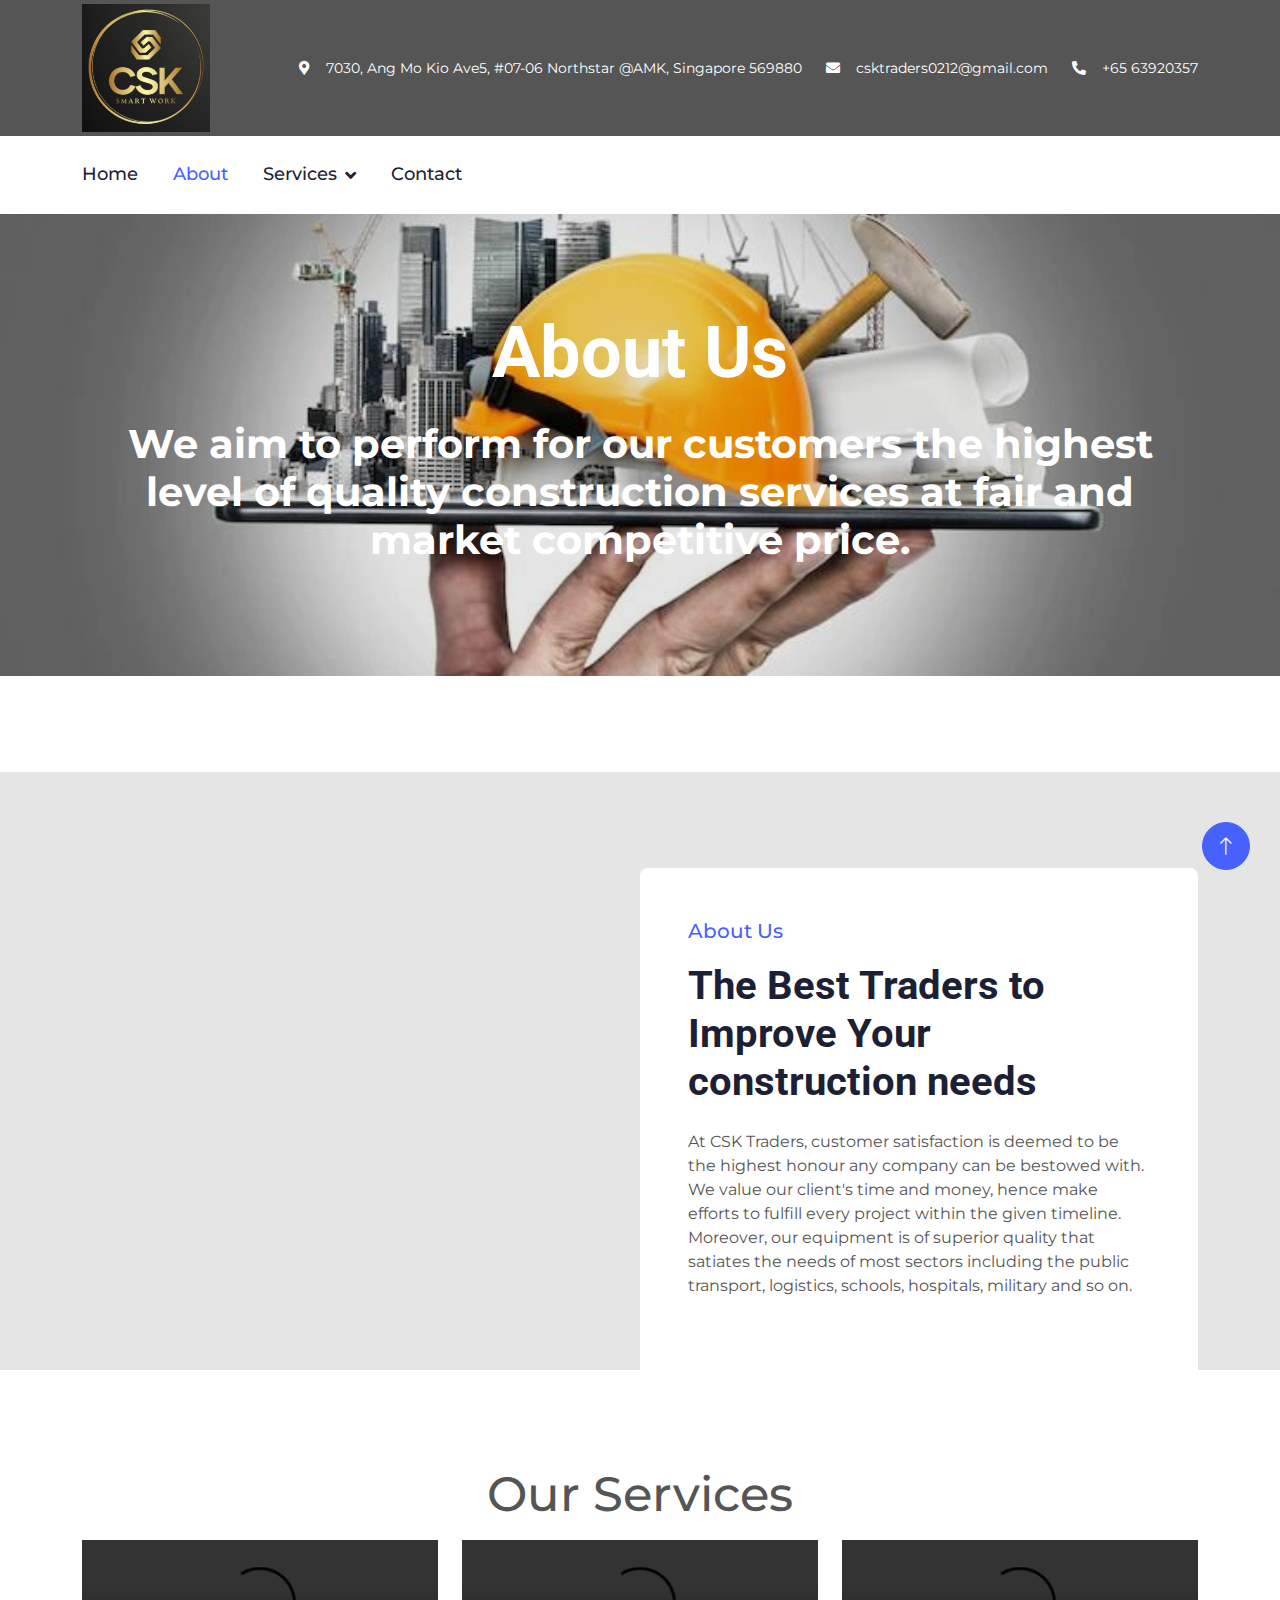
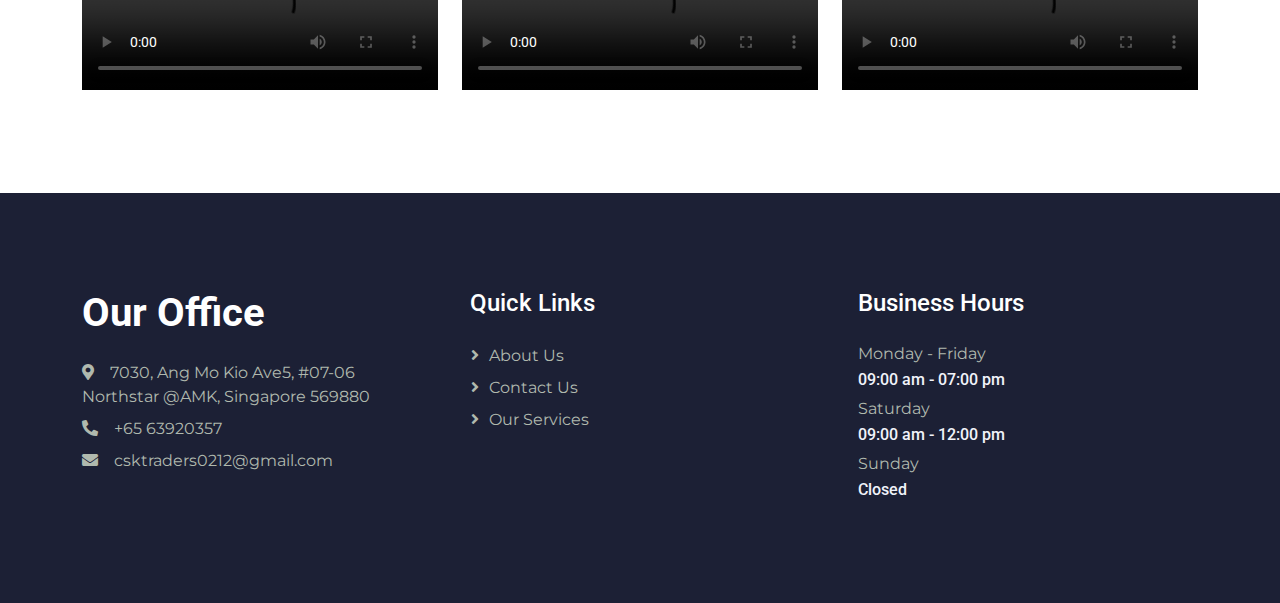
==== about.html @ f4fb2e39 "Add files via upload" ====
<!DOCTYPE html>
<html lang="en">

<head>
    <meta charset="utf-8">
    <title>CSK Traders</title>
    <meta content="width=device-width, initial-scale=1.0" name="viewport">
    <meta content="" name="keywords">
    <meta content="" name="description">

    <!-- Favicon -->
    <link href="img/favicon.ico" rel="icon">

    <!-- Google Web Fonts -->
    <link rel="preconnect" href="https://fonts.googleapis.com">
    <link rel="preconnect" href="https://fonts.gstatic.com" crossorigin>
    <link
        href="https://fonts.googleapis.com/css2?family=Montserrat:wght@400;500&family=Roboto:wght@500;700&display=swap"
        rel="stylesheet">

    <!-- Icon Font Stylesheet -->
    <link href="https://cdnjs.cloudflare.com/ajax/libs/font-awesome/5.10.0/css/all.min.css" rel="stylesheet">
    <link href="https://cdn.jsdelivr.net/npm/bootstrap-icons@1.4.1/font/bootstrap-icons.css" rel="stylesheet">

    <!-- Libraries Stylesheet -->
    <link href="lib/animate/animate.min.css" rel="stylesheet">
    <link href="lib/owlcarousel/assets/owl.carousel.min.css" rel="stylesheet">
    <link href="lib/lightbox/css/lightbox.min.css" rel="stylesheet">

    <!-- Customized Bootstrap Stylesheet -->
    <link href="css/bootstrap.min.css" rel="stylesheet">

    <!-- Template Stylesheet -->
    <link href="css/style.css" rel="stylesheet">
</head>

<body>
    <!-- Spinner Start -->
    <div id="spinner"
        class="show bg-white position-fixed translate-middle w-100 vh-100 top-50 start-50 d-flex align-items-center justify-content-center">
        <div class="spinner-border text-primary" role="status" style="width: 3rem; height: 3rem;"></div>
    </div>
    <!-- Spinner End -->


    <!-- Topbar Start -->
    <div class="container-fluid bg-secondary text-white d-none d-lg-flex">
        <div class="container py-1">
            <div class="d-flex align-items-center">
                <a href="index.html">
                    <div class = "float-left">
                    <img class="img-responsive" src="img/CSK_logo.jpg" alt="Image"  style="width: 8rem; height: 8rem;">
                    <!-- <h2 class="text-white fw-bold m-0">CSK Traders</h2> -->
                </a></div>
                </a>
                <div class="ms-auto d-flex align-items-center">
                    <small class="ms-4"><i class="fa fa-map-marker-alt me-3"></i>7030, Ang Mo Kio Ave5, #07-06 Northstar @AMK, Singapore 569880</small>
                    <small class="ms-4"><i class="fa fa-envelope me-3"></i>csktraders0212@gmail.com</small>
                    <small class="ms-4"><i class="fa fa-phone-alt me-3"></i>+65 63920357</small>
                    <!-- <div class="ms-3 d-flex">
                        <a class="btn btn-sm-square btn-light text-primary rounded-circle ms-2" href=""><i
                                class="fab fa-facebook-f"></i></a>
                        <a class="btn btn-sm-square btn-light text-primary rounded-circle ms-2" href=""><i
                                class="fab fa-twitter"></i></a>
                        <a class="btn btn-sm-square btn-light text-primary rounded-circle ms-2" href=""><i
                                class="fab fa-linkedin-in"></i></a>
                    </div> -->
                </div>
            </div>
        </div>
    </div>
    <!-- Topbar End -->


    <!-- Navbar Start -->
    <div class="container-fluid bg-white sticky-top">
        <div class="container">
            <nav class="navbar navbar-expand-lg bg-white navbar-light p-lg-0">
                <a href="index.html" class="navbar-brand d-lg-none">
                    <h1 class="fw-bold m-0">CSK Traders</h1>
                </a>
                <button type="button" class="navbar-toggler me-0" data-bs-toggle="collapse"
                    data-bs-target="#navbarCollapse">
                    <span class="navbar-toggler-icon"></span>
                </button>
                <div class="collapse navbar-collapse" id="navbarCollapse">
                    <div class="navbar-nav">
                        <a href="index.html" class="nav-item nav-link">Home</a>
                        <a href="about.html" class="nav-item nav-link active">About</a>
                        <div class="nav-item dropdown">
                            <a href="#" class="nav-link dropdown-toggle" data-bs-toggle="dropdown">Services</a>
                            <div class="dropdown-menu bg-light rounded-0 rounded-bottom m-0">
                                <a href="feature.html" class="dropdown-item">T-guard</a>
                                <a href="feature.html" class="dropdown-item">CCTV installation</a>
                                <a href="feature.html" class="dropdown-item">Electrical Works</a>
                                <a href="feature.html" class="dropdown-item">Plumbing in stallation</a>
                                <a href="feature.html" class="dropdown-item">Manpower Supply</a>
                                <a href="feature.html" class="dropdown-item">Maintenance work</a>
                                <a href="feature.html" class="dropdown-item">Aircon works</a>
                            </div>
                        </div>
                        <a href="contact.html" class="nav-item nav-link">Contact</a>
                    </div>
                </div>
            </nav>
        </div>
    </div>
    <!-- Navbar End -->


    <!-- Page Header Start -->
    <div class="container-fluid page-header py-5 mb-5 wow fadeIn" data-wow-delay="0.1s">
        <div class="container text-center py-5">
            <h1 class="display-2 text-white mb-4 animated slideInDown">About Us</h1>
            <p class="text-white display-6">We aim to perform for our customers the highest level of quality construction services at fair and market competitive price.</p>
        </div>
    </div>
    <!-- Page Header End -->


    <!-- About Start -->
    <div class="container-xxl about mb-5" style="margin-top: 6rem;">
        <div class="container">
            <div class="row g-0">
                <div class="col-lg-6">
                    <div class="container h-100 d-flex align-items-center justify-content-center m-3">
                        <img class="img-responsive w-75 rounded-circle" src="img/gif1.gif" alt="">
                    </div>
                </div>
                <div class="col-lg-6 pt-lg-5 wow fadeIn" data-wow-delay="0.5s">
                    <div class="bg-white rounded-top p-5 mt-lg-5">
                        <p class="fs-5 fw-medium text-primary">About Us</p>
                        <h1 class="display-6 mb-4">The Best Traders to Improve Your construction needs</h1>
                        <p class="mb-4">At CSK Traders, customer satisfaction is deemed to be the highest honour any company can be bestowed with. We value our client's time and money, hence make efforts to fulfill every project within the given timeline. Moreover, our equipment is of superior quality that  satiates the needs of most sectors including the public transport, logistics, schools, hospitals, military and so on.</p>
                        <!-- <div class="row g-5 pt-2 mb-5">
                            <div class="col-sm-6">
                                <img class="img-fluid mb-4" src="img/icon/icon-5.png" alt="">
                                <h5 class="mb-3">Managed Services</h5>
                                <span>Clita erat ipsum et lorem et sit sed stet lorem</span>
                            </div>
                            <div class="col-sm-6">
                                <img class="img-fluid mb-4" src="img/icon/icon-2.png" alt="">
                                <h5 class="mb-3">Dedicated Experts</h5>
                                <span>Clita erat ipsum et lorem et sit sed stet lorem</span>
                            </div>
                        </div>
                        <a class="btn btn-primary rounded-pill py-3 px-5" href="">Explore More</a> -->
                    </div>
                </div>
            </div>
        </div>
    </div>
    <!-- About End -->


<!-- Video Modal Start -->
<div class="modal modal-video fade" id="videoModal" tabindex="-1" aria-labelledby="exampleModalLabel"
aria-hidden="true">
<div class="modal-dialog">
    <div class="modal-content rounded-0">
        <div class="modal-header">
            <h3 class="modal-title" id="exampleModalLabel">Youtube Video</h3>
            <button type="button" class="btn-close" data-bs-dismiss="modal" aria-label="Close"></button>
        </div>
        <div class="modal-body">
            <!-- 16:9 aspect ratio -->
            <div class="ratio ratio-16x9">
                <iframe class="embed-responsive-item" src="" id="video" allowfullscreen
                    allow="autoplay"></iframe>
            </div>
        </div>
    </div>
</div>
</div>
<!-- Video Modal End -->


  <!--Image section start-->
  <div class="container-xxl py-5">
    <div class="container">
        <div class="text-center mx-auto wow fadeInUp" data-wow-delay="0.1s" style="max-width: 500px;">
            <p class="fw-medium display-5">Our Services</p>
        </div>
        <div class="row g-4">
            <div class="col-lg-4 col-md-6 wow fadeInUp" data-wow-delay="0.1s">
                <div class="service-item position-relative h-100">
                    <div class="position-relative">
                        <div class="embed-responsive embed-responsive-16by9">
                            <video class="embed-responsive-item w-100" controls>
                              <source src="img/Electric_vid1.mp4" type="video/mp4">
                              Your browser does not support the video tag.
                            </video>
                          </div>
                    </div>
                    <!-- <div class="service-text rounded p-5">
                        <div class="btn-square bg-light rounded-circle mx-auto mb-4"
                            style="width: 64px; height: 64px;">
                            <img class="img-fluid" src="img/icon/icon-5.png" alt="Icon">
                        </div>
                        <h5 class="mb-3">Digital Marketing</h4>
                            <p class="mb-0">Erat ipsum justo amet duo et elitr dolor, est duo duo eos lorem sed diam
                                stet</p>
                    </div> -->
                    <!-- <div class="service-btn rounded-0 rounded-bottom">
                        <a class="text-primary fw-medium" href="">Read More<i
                                class="bi bi-chevron-double-right ms-2"></i></a>
                    </div> -->
                </div>
            </div>
            <div class="col-lg-4 col-md-6 wow fadeInUp" data-wow-delay="0.3s">
                <div class="service-item position-relative h-100">
                    <div class="position-relative">
                        <div class="position-relative">
                            <div class="embed-responsive embed-responsive-16by9">
                                <video class="embed-responsive-item w-100" controls>
                                  <source src="img/Electric_vid2.mp4" type="video/mp4">
                                  Your browser does not support the video tag.
                                </video>
                              </div>
                        </div>
                    </div>
                </div>
            </div>
            <div class="col-lg-4 col-md-6 wow fadeInUp" data-wow-delay="0.5s">
                <div class="service-item position-relative h-100">
                    <div class="position-relative">
                        <div class="position-relative">
                            <div class="embed-responsive embed-responsive-16by9">
                                <video class="embed-responsive-item w-100" controls>
                                  <source src="img/Electric_vid3.mp4" type="video/mp4">
                                  Your browser does not support the video tag.
                                </video>
                              </div>
                        </div>
                    </div>
                </div>
            </div>
        </div>
    </div>
</div>
<!--Image section end -->

    <!-- Footer Start -->
    <div class="container-fluid bg-dark footer mt-5 py-5 wow fadeIn" data-wow-delay="0.1s">
        <div class="container py-5">
            <div class="row g-5">
                <div class="col-lg-4 col-md-6">
                    <h4 class="text-white mb-4 display-6">Our Office</h4>
                    <p class="mb-2"><i class="fa fa-map-marker-alt me-3"></i>7030, Ang Mo Kio Ave5, #07-06 Northstar @AMK, Singapore 569880</p>
                    <p class="mb-2"><i class="fa fa-phone-alt me-3"></i>+65 63920357</p>
                    <p class="mb-2"><i class="fa fa-envelope me-3"></i>csktraders0212@gmail.com</p>
                    <!-- <div class="d-flex pt-3">
                        <a class="btn btn-square btn-light rounded-circle me-2" href=""><i
                                class="fab fa-twitter"></i></a>
                        <a class="btn btn-square btn-light rounded-circle me-2" href=""><i
                                class="fab fa-facebook-f"></i></a>
                        <a class="btn btn-square btn-light rounded-circle me-2" href=""><i
                                class="fab fa-youtube"></i></a>
                        <a class="btn btn-square btn-light rounded-circle me-2" href=""><i
                                class="fab fa-linkedin-in"></i></a>
                    </div> -->
                </div>
                <div class="col-lg-4 col-md-6">
                    <h4 class="text-white mb-4">Quick Links</h4>
                    <a class="btn btn-link" href="">About Us</a>
                    <a class="btn btn-link" href="">Contact Us</a>
                    <a class="btn btn-link" href="">Our Services</a>
                </div>
                <div class="col-lg-4 col-md-6">
                    <h4 class="text-white mb-4">Business Hours</h4>
                    <p class="mb-1">Monday - Friday</p>
                    <h6 class="text-light">09:00 am - 07:00 pm</h6>
                    <p class="mb-1">Saturday</p>
                    <h6 class="text-light">09:00 am - 12:00 pm</h6>
                    <p class="mb-1">Sunday</p>
                    <h6 class="text-light">Closed</h6>
                </div>
            </div>
        </div>
    </div>
    <!-- Footer End -->



    <!-- Back to Top -->
    <a href="#" class="btn btn-lg btn-primary btn-lg-square rounded-circle back-to-top"><i
            class="bi bi-arrow-up"></i></a>


    <!-- JavaScript Libraries -->
    <script src="https://ajax.googleapis.com/ajax/libs/jquery/3.6.1/jquery.min.js"></script>
    <script src="https://cdn.jsdelivr.net/npm/bootstrap@5.0.0/dist/js/bootstrap.bundle.min.js"></script>
    <script src="lib/wow/wow.min.js"></script>
    <script src="lib/easing/easing.min.js"></script>
    <script src="lib/waypoints/waypoints.min.js"></script>
    <script src="lib/owlcarousel/owl.carousel.min.js"></script>
    <script src="lib/lightbox/js/lightbox.min.js"></script>

    <!-- Template Javascript -->
    <script src="js/main.js"></script>
</body>

</html>
---- css/style.css ----
/********** Template CSS **********/
:root {
    --primary: #4761FF;
    --secondary: #555555;
    --light: #F1F3FA;
    --dark: #1C2035;
}

.back-to-top {
    position: fixed;
    display: none;
    right: 30px;
    bottom: 30px;
    z-index: 99;
}

.fw-medium {
    font-weight: 500;
}


/*** Spinner ***/
#spinner {
    opacity: 0;
    visibility: hidden;
    transition: opacity .5s ease-out, visibility 0s linear .5s;
    z-index: 99999;
}

#spinner.show {
    transition: opacity .5s ease-out, visibility 0s linear 0s;
    visibility: visible;
    opacity: 1;
}


/*** Button ***/
.btn {
    transition: .5s;
    font-weight: 500;
}

.btn-primary,
.btn-outline-primary:hover {
    color: var(--light);
}

.btn-secondary,
.btn-outline-secondary:hover {
    color: var(--dark);
}

.btn-square {
    width: 38px;
    height: 38px;
}

.btn-sm-square {
    width: 32px;
    height: 32px;
}

.btn-lg-square {
    width: 48px;
    height: 48px;
}

.btn-square,
.btn-sm-square,
.btn-lg-square {
    padding: 0;
    display: flex;
    align-items: center;
    justify-content: center;
    font-weight: normal;
}


/*** Navbar ***/
.sticky-top {
    top: -100px;
    transition: .5s;
}

.navbar .navbar-nav .nav-link {
    margin-right: 35px;
    padding: 25px 0;
    color: var(--dark);
    font-size: 18px;
    font-weight: 500;
    outline: none;
}

.navbar .navbar-nav .nav-link:hover,
.navbar .navbar-nav .nav-link.active {
    color: var(--primary);
}

.navbar .dropdown-toggle::after {
    border: none;
    content: "\f107";
    font-family: "Font Awesome 5 Free";
    font-weight: 900;
    vertical-align: middle;
    margin-left: 8px;
}

@media (max-width: 991.98px) {
    .navbar .navbar-nav .nav-link  {
        margin-right: 0;
        padding: 10px 0;
    }

    .navbar .navbar-nav {
        margin-top: 15px;
        border-top: 1px solid #EEEEEE;
    }
}

@media (min-width: 992px) {
    .navbar .nav-item .dropdown-menu {
        display: block;
        border: none;
        margin-top: 0;
        top: 150%;
        opacity: 0;
        visibility: hidden;
        transition: .5s;
    }

    .navbar .nav-item:hover .dropdown-menu {
        top: 100%;
        visibility: visible;
        transition: .5s;
        opacity: 1;
    }
}


/*** Header ***/
.carousel-caption {
    top: 0;
    left: 0;
    right: 0;
    bottom: 0;
    display: flex;
    align-items: center;
    background: rgba(0, 0, 0, .1);
    z-index: 1;
}

.carousel-control-prev,
.carousel-control-next {
    width: 15%;
}

.carousel-control-prev-icon,
.carousel-control-next-icon {
    width: 3.5rem;
    height: 3.5rem;
    border-radius: 3.5rem;
    background-color: var(--primary);
    border: 15px solid var(--primary);
}

@media (max-width: 768px) {
    #header-carousel .carousel-item {
        position: relative;
        min-height: 450px;
    }
    
    #header-carousel .carousel-item img {
        position: absolute;
        width: 100%;
        height: 100%;
        object-fit: cover;
    }
}

.page-header {
    background: linear-gradient(rgba(0, 0, 0, .1), rgba(0, 0, 0, .1)), url(../img/csk_const1.jpeg) center center no-repeat;
    background-size: cover;
}

.page-header .breadcrumb-item+.breadcrumb-item::before {
    color: var(--light);
}

.page-header .breadcrumb-item,
.page-header .breadcrumb-item a {
    font-size: 18px;
    color: var(--light);
}


/*** Features ***/
.feature-row {
    box-shadow: 0 0 45px rgba(0, 0, 0, .08);
}

.feature-item {
    border-color: rgba(0, 0, 0, .03) !important;
}


/*** About ***/
.about {
    background: linear-gradient(rgba(0, 0, 0, .1), rgba(0, 0, 0, .1)), left center no-repeat;
    background-size: cover;
}

.btn-play {
    position: relative;
    display: block;
    box-sizing: content-box;
    width: 36px;
    height: 46px;
    border-radius: 100%;
    border: none;
    outline: none !important;
    padding: 18px 20px 20px 28px;
    background: var(--primary);
}

.btn-play:before {
    content: "";
    position: absolute;
    z-index: 0;
    left: 50%;
    top: 50%;
    transform: translateX(-50%) translateY(-50%);
    display: block;
    width: 90px;
    height: 90px;
    background: var(--primary);
    border-radius: 100%;
    animation: pulse-border 1500ms ease-out infinite;
}

.btn-play:after {
    content: "";
    position: absolute;
    z-index: 1;
    left: 50%;
    top: 50%;
    transform: translateX(-50%) translateY(-50%);
    display: block;
    width: 90px;
    height: 90px;
    background: var(--primary);
    border-radius: 100%;
    transition: all 200ms;
}

.btn-play span {
    display: block;
    position: relative;
    z-index: 3;
    width: 0;
    height: 0;
    left: 3px;
    border-left: 30px solid #FFFFFF;
    border-top: 18px solid transparent;
    border-bottom: 18px solid transparent;
}

@keyframes pulse-border {
    0% {
        transform: translateX(-50%) translateY(-50%) translateZ(0) scale(1);
        opacity: 1;
    }

    100% {
        transform: translateX(-50%) translateY(-50%) translateZ(0) scale(2);
        opacity: 0;
    }
}

.modal-video .modal-dialog {
    position: relative;
    max-width: 800px;
    margin: 60px auto 0 auto;
}

.modal-video .modal-body {
    position: relative;
    padding: 0px;
}

.modal-video .close {
    position: absolute;
    width: 30px;
    height: 30px;
    right: 0px;
    top: -30px;
    z-index: 999;
    font-size: 30px;
    font-weight: normal;
    color: #FFFFFF;
    background: #000000;
    opacity: 1;
}


/*** Service ***/
.service-item .service-text {
    position: relative;
    width: 100%;
    top: 0;
    left: 0;
    text-align: center;
    background: #FFFFFF;
    box-shadow: 0 0 45px rgba(0, 0, 0, .06);
    transition: .5s;
    z-index: 2;
}

.service-item:hover .service-text {
    top: -1.5rem;
}

.service-item .service-text h5 {
    transition: .5s;
}

.service-item:hover .service-text h5 {
    color: var(--primary);
}

.service-item .service-btn {
    position: absolute;
    width: 80%;
    height: 3rem;
    left: 10%;
    bottom: 0;
    display: flex;
    align-items: center;
    justify-content: center;
    background: #FFFFFF;
    box-shadow: 0 0 45px rgba(0, 0, 0, .07);
    transition: .5s;
    z-index: 1;
}

.service-item:hover .service-btn {
    bottom: -1.5rem;
}


/*** Project ***/
.project-item {
    position: relative;
    border-radius: 8px;
    overflow: hidden;
    box-shadow: 0 0 45px rgba(0, 0, 0, .07);
}

.project-item .project-overlay {
    position: absolute;
    width: 100%;
    height: 100%;
    top: 0;
    left: 0;
    display: flex;
    align-items: center;
    justify-content: center;
    background: rgba(0, 0, 0, .5);
    opacity: 0;
    padding-top: 60px;
    transition: .5s;
}

.project-item:hover .project-overlay {
    opacity: 1;
    padding-top: 0;
}

.project-carousel .owl-nav {
    position: absolute;
    top: -100px;
    right: 0;
    display: flex;
}

.project-carousel .owl-nav .owl-prev,
.project-carousel .owl-nav .owl-next {
    margin-left: 15px;
    width: 55px;
    height: 55px;
    display: flex;
    align-items: center;
    justify-content: center;
    color: var(--secondary);
    border-radius: 55px;
    box-shadow: 0 0 45px rgba(0, 0, 0, .15);
    font-size: 25px;
    transition: .5s;
}

.project-carousel .owl-nav .owl-prev:hover,
.project-carousel .owl-nav .owl-next:hover {
    background: var(--primary);
    color: #FFFFFF;
}

@media (max-width: 768px) {
    .project-carousel .owl-nav {
        top: -70px;
        right: auto;
        left: 50%;
        transform: translateX(-50%);
    }

    .project-carousel .owl-nav .owl-prev,
    .project-carousel .owl-nav .owl-next {
        margin: 0 7px;
        width: 45px;
        height: 45px;
        font-size: 20px;
    }
}


/*** Team ***/
.team-item {
    position: relative;
    text-align: center;
    box-shadow: 0 0 45px rgba(0, 0, 0, .07);
}

.team-item .team-social {
    position: absolute;
    padding: 0;
    top: 15px;
    left: 0;
    overflow: hidden;
}

.team-item .team-social li {
    list-style-type: none;
    margin-bottom: 10px;
    margin-left: -50px;
    opacity: 0;
    transition: .5s;
}

.team-item:hover .team-social li {
    margin-left: 15px;
    opacity: 1;
}

.team-item .team-social li .btn {
    background: #FFFFFF;
    color: var(--primary);
    border-radius: 40px;
    transition: .5s;
}

.team-item .team-social li .btn:hover {
    color: #FFFFFF;
    background: var(--primary);
}

.team-item .team-social li:nth-child(1) {
    transition-delay: .1s;
}

.team-item .team-social li:nth-child(2) {
    transition-delay: .2s;
}

.team-item .team-social li:nth-child(3) {
    transition-delay: .3s;
}

.team-item .team-social li:nth-child(4) {
    transition-delay: .4s;
}

.team-item .team-social li:nth-child(5) {
    transition-delay: .5s;
}


/*** Testimonial ***/
.testimonial-item {
    box-shadow: 0 0 45px rgba(0, 0, 0, .07);
    transition: .5s;
}

.owl-item .testimonial-item,
.testimonial-item * {
    transition: .5s;
}

.owl-item.center .testimonial-item,
.testimonial-item:hover {
    background: var(--primary);
}

.owl-item.center .testimonial-item *,
.testimonial-item:hover * {
    color: #FFFFFF !important;
}

.testimonial-item img {
    width: 100px !important;
    height: 100px !important;
    border-radius: 100px;
}

.testimonial-carousel .owl-nav {
    position: absolute;
    top: -100px;
    right: 0;
    display: flex;
}

.testimonial-carousel .owl-nav .owl-prev,
.testimonial-carousel .owl-nav .owl-next {
    margin-left: 15px;
    width: 55px;
    height: 55px;
    display: flex;
    align-items: center;
    justify-content: center;
    color: var(--secondary);
    border-radius: 55px;
    box-shadow: 0 0 45px rgba(0, 0, 0, .15);
    font-size: 25px;
    transition: .5s;
}

.testimonial-carousel .owl-nav .owl-prev:hover,
.testimonial-carousel .owl-nav .owl-next:hover {
    background: var(--primary);
    color: #FFFFFF;
}

@media (max-width: 768px) {
    .testimonial-carousel .owl-nav {
        top: -70px;
        right: auto;
        left: 50%;
        transform: translateX(-50%);
    }

    .testimonial-carousel .owl-nav .owl-prev,
    .testimonial-carousel .owl-nav .owl-next {
        margin: 0 7px;
        width: 45px;
        height: 45px;
        font-size: 20px;
    }
}


/*** Footer ***/
.footer {
    color: #B0B9AE;
}

.footer .btn.btn-link {
    display: block;
    margin-bottom: 5px;
    padding: 0;
    text-align: left;
    color: #B0B9AE;
    font-weight: normal;
    text-transform: capitalize;
    transition: .3s;
}

.footer .btn.btn-link::before {
    position: relative;
    content: "\f105";
    font-family: "Font Awesome 5 Free";
    font-weight: 900;
    margin-right: 10px;
}

.footer .btn.btn-link:hover {
    color: var(--light);
    letter-spacing: 1px;
    box-shadow: none;
}

.copyright {
    color: #B0B9AE;
}

.copyright {
    background: #111111;
}

.copyright a:hover {
    color: var(--primary) !important;
}
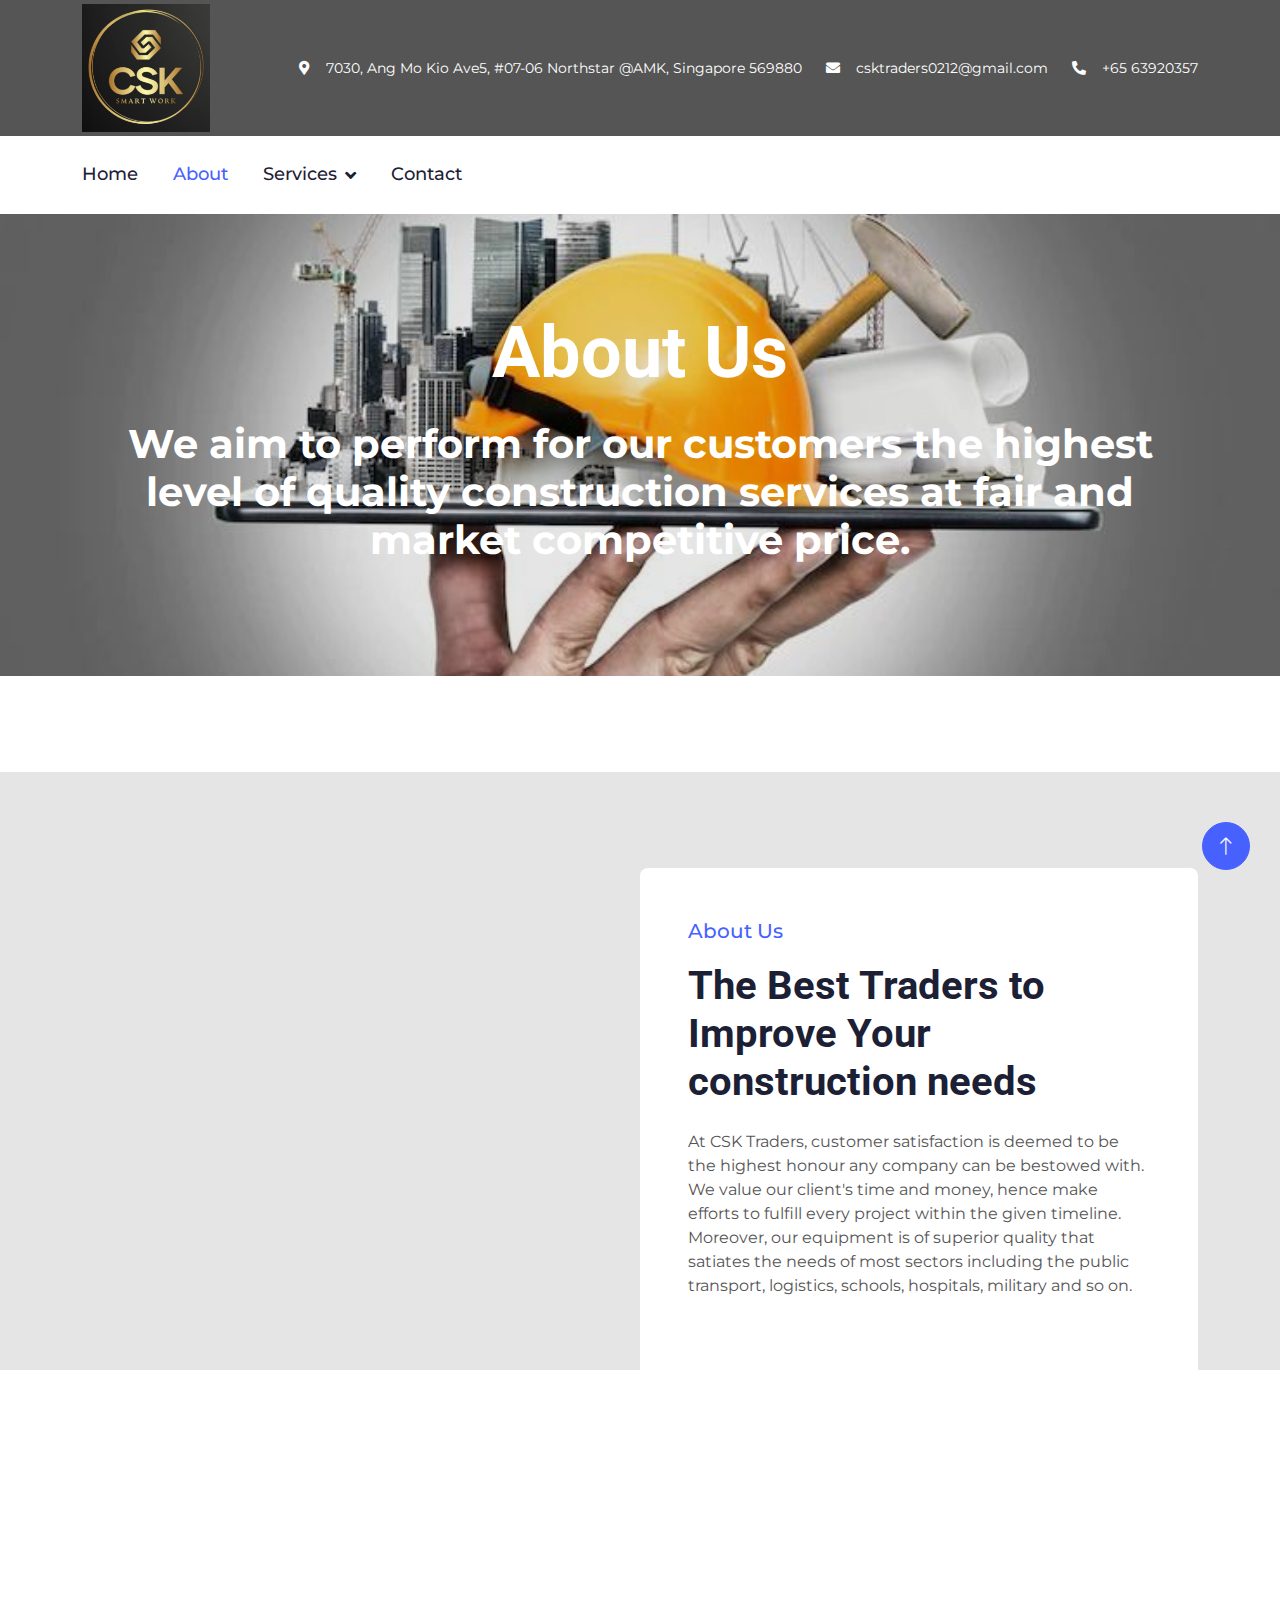
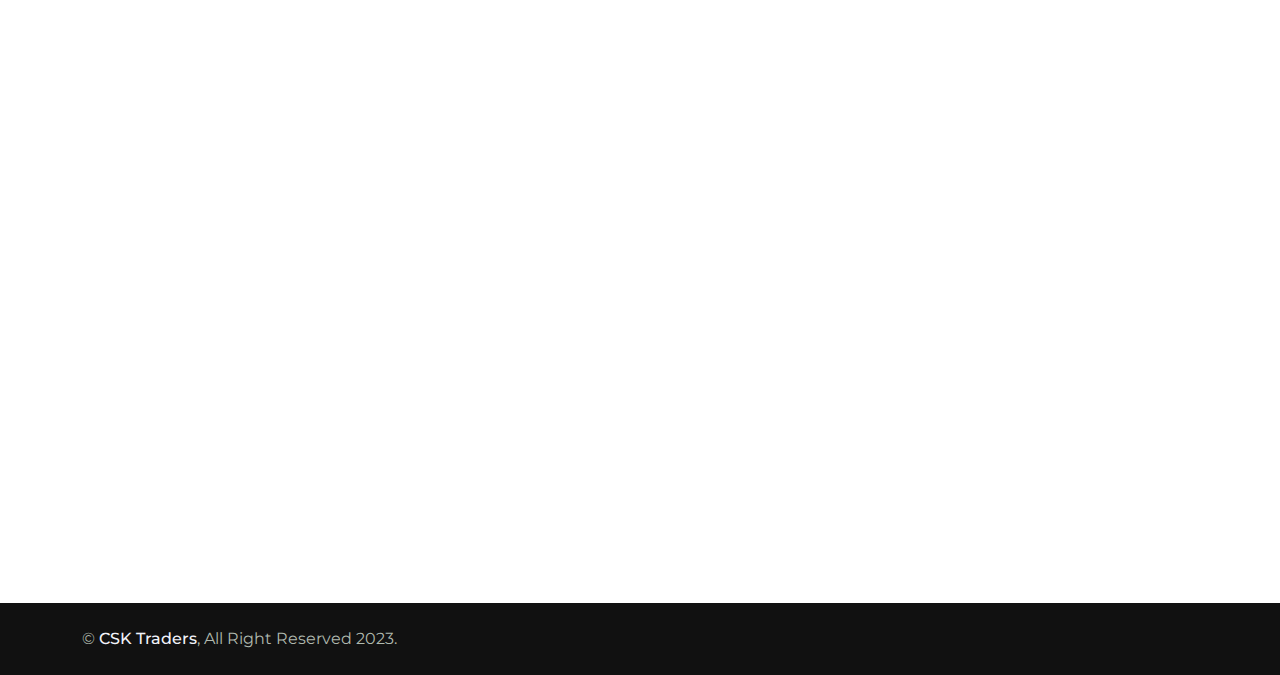
==== commit 21b9e0f3: "Update about.html" ====
--- a/about.html
+++ b/about.html
@@ -280,7 +280,17 @@
     </div>
     <!-- Footer End -->
 
-
+    <!-- Copyright Start -->
+    <div class="container-fluid copyright py-4">
+        <div class="container">
+            <div class="row">
+                <div class="col-md-6 text-center text-md-start mb-3 mb-md-0">
+                    &copy; <a class="fw-medium text-light" href="#">CSK Traders</a>, All Right Reserved 2023.
+                </div>
+            </div>
+        </div>
+    </div>
+    <!-- Copyright End -->
 
     <!-- Back to Top -->
     <a href="#" class="btn btn-lg btn-primary btn-lg-square rounded-circle back-to-top"><i
@@ -300,4 +310,4 @@
     <script src="js/main.js"></script>
 </body>
 
-</html>+</html>
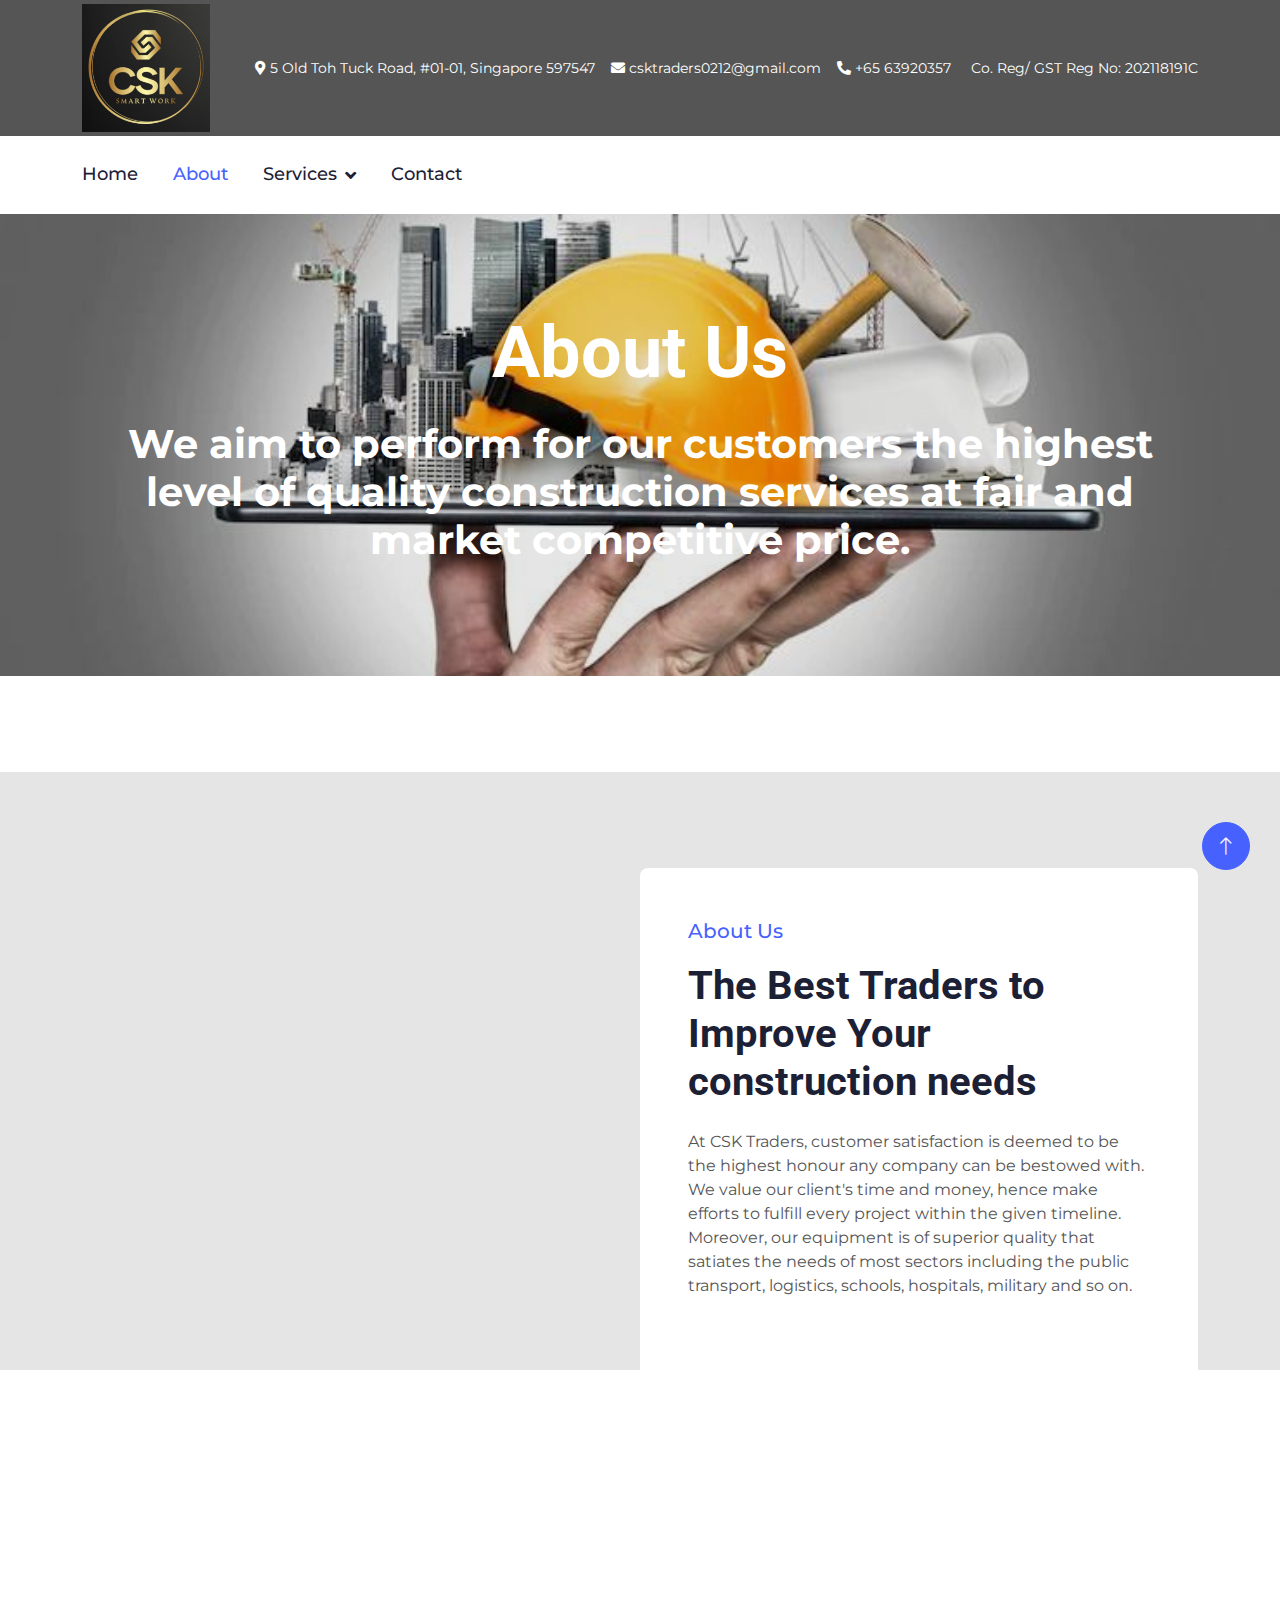
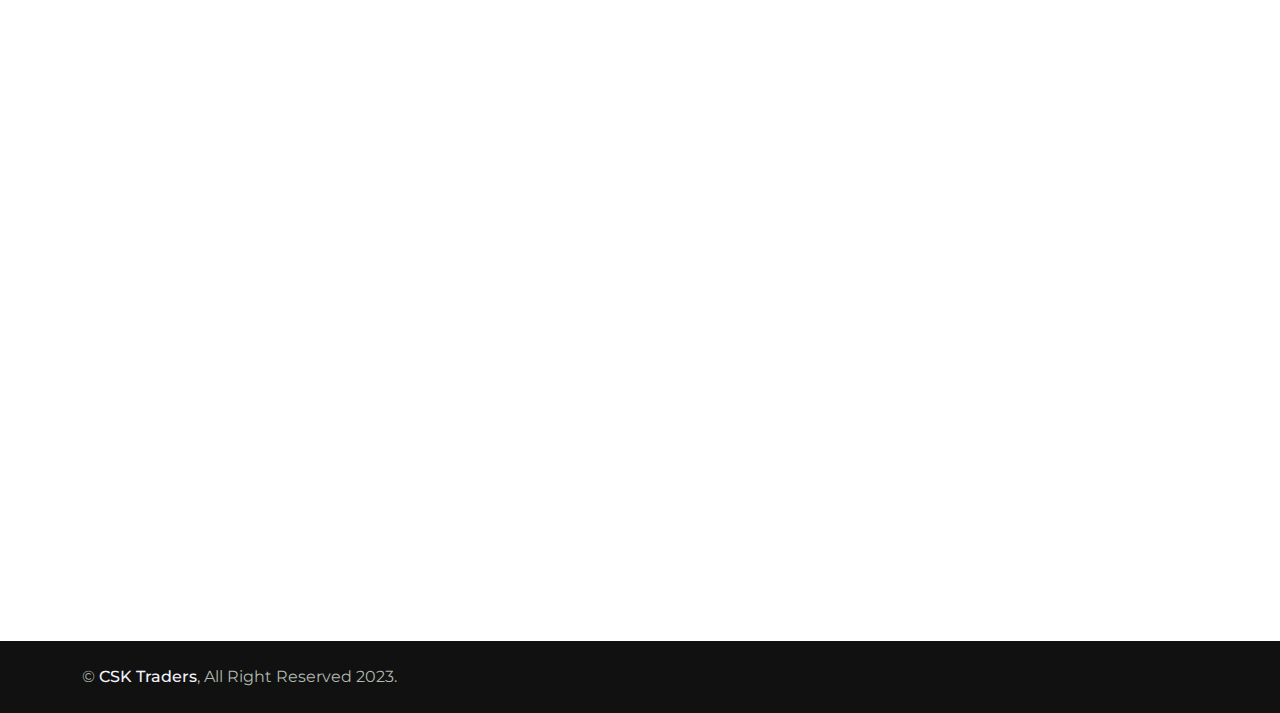
==== commit 71b66176: "Update about.html" ====
--- a/about.html
+++ b/about.html
@@ -54,9 +54,10 @@
                 </a></div>
                 </a>
                 <div class="ms-auto d-flex align-items-center">
-                    <small class="ms-4"><i class="fa fa-map-marker-alt me-3"></i>7030, Ang Mo Kio Ave5, #07-06 Northstar @AMK, Singapore 569880</small>
-                    <small class="ms-4"><i class="fa fa-envelope me-3"></i>csktraders0212@gmail.com</small>
-                    <small class="ms-4"><i class="fa fa-phone-alt me-3"></i>+65 63920357</small>
+                    <small class="ms-3"><i class="fa fa-map-marker-alt me-1"></i>5 Old Toh Tuck Road, #01-01, Singapore 597547</small>
+                    <small class="ms-3"><i class="fa fa-envelope me-1"></i>csktraders0212@gmail.com</small>
+                    <small class="ms-3"><i class="fa fa-phone-alt me-1"></i>+65 63920357</small>
+                    <small class="ms-3"><i class="fa-solid fa-hand-holding-dollar me-1"></i>Co. Reg/ GST Reg No: 202118191C</small>
                     <!-- <div class="ms-3 d-flex">
                         <a class="btn btn-sm-square btn-light text-primary rounded-circle ms-2" href=""><i
                                 class="fab fa-facebook-f"></i></a>
@@ -246,9 +247,11 @@
             <div class="row g-5">
                 <div class="col-lg-4 col-md-6">
                     <h4 class="text-white mb-4 display-6">Our Office</h4>
-                    <p class="mb-2"><i class="fa fa-map-marker-alt me-3"></i>7030, Ang Mo Kio Ave5, #07-06 Northstar @AMK, Singapore 569880</p>
+                    <p class="mb-2"><i class="fa fa-map-marker-alt me-3"></i>5 Old Toh Tuck Road, #01-01, Singapore 597547</p>
                     <p class="mb-2"><i class="fa fa-phone-alt me-3"></i>+65 63920357</p>
                     <p class="mb-2"><i class="fa fa-envelope me-3"></i>csktraders0212@gmail.com</p>
+                    <p class="mb-2"><i class="fa fa-fax me-3" aria-hidden="true"></i>63920675</p>
+                    <p class="mb-2">Co. Reg/ GST Reg No: 202118191C</p>
                     <!-- <div class="d-flex pt-3">
                         <a class="btn btn-square btn-light rounded-circle me-2" href=""><i
                                 class="fab fa-twitter"></i></a>
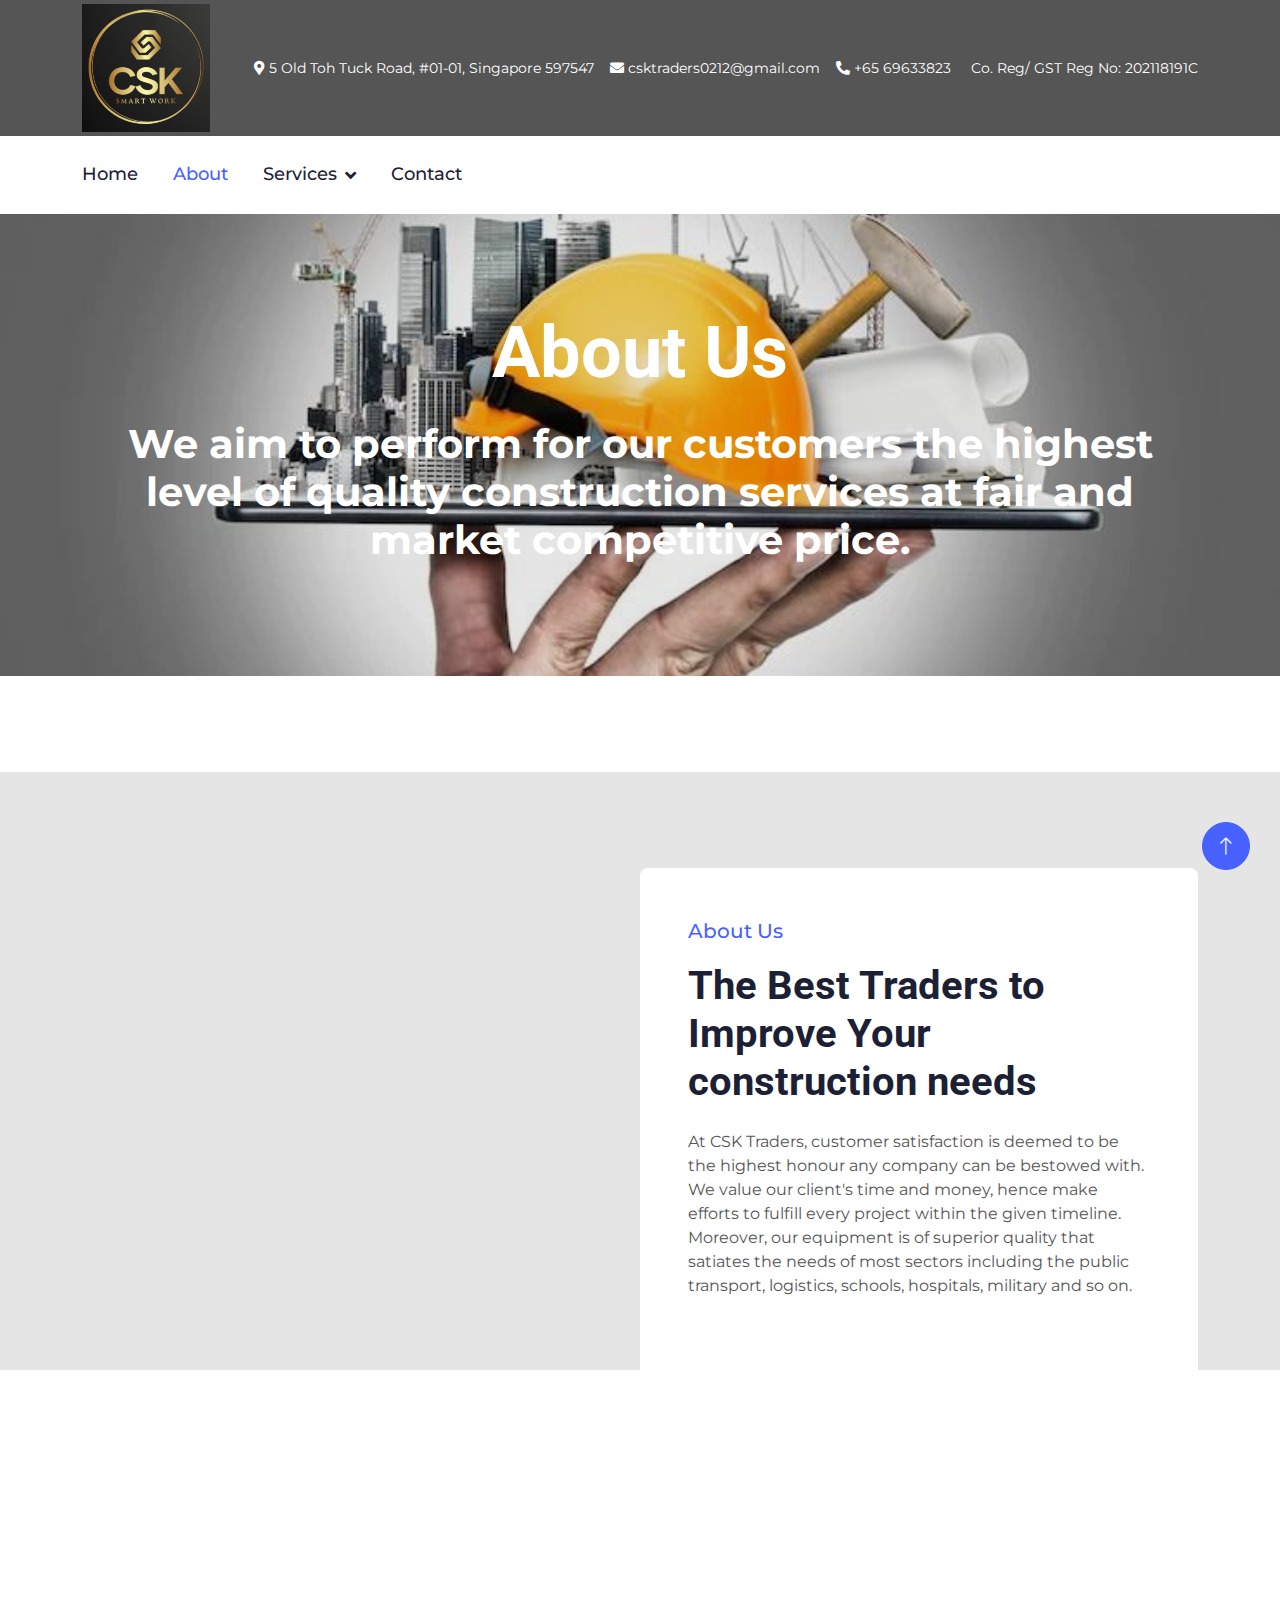
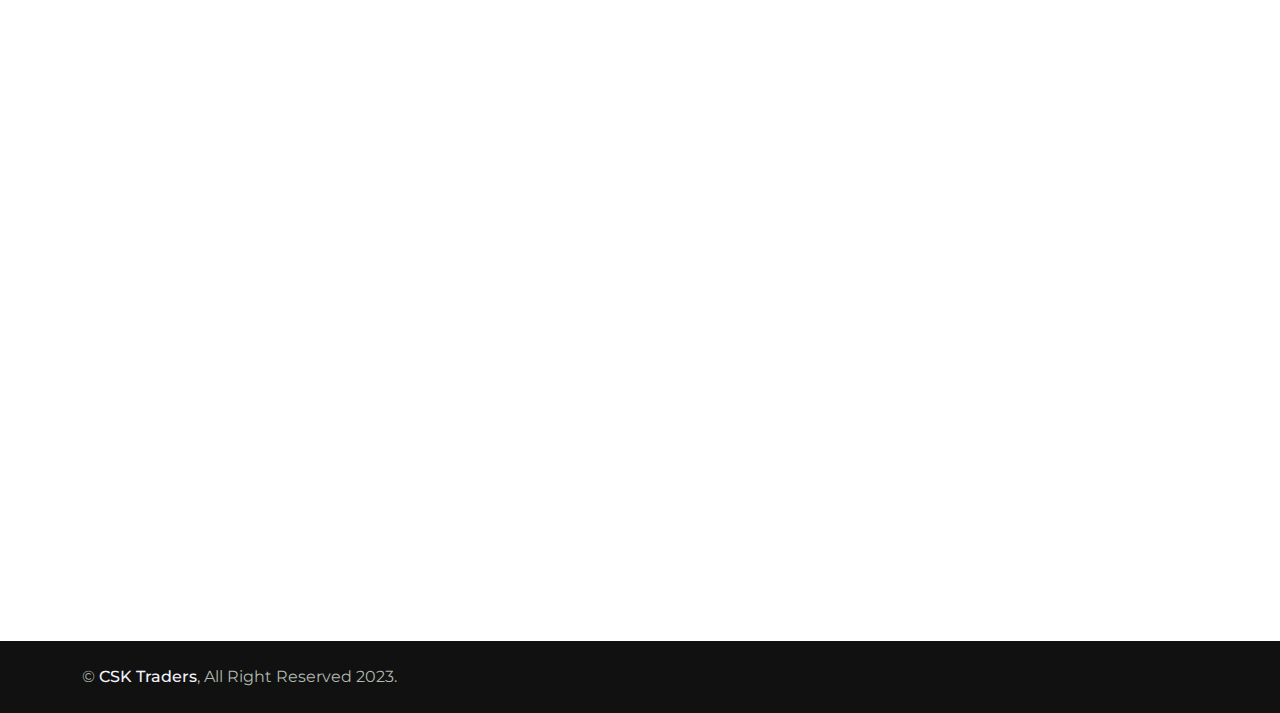
==== commit ac0c0d9d: "Update about.html" ====
--- a/about.html
+++ b/about.html
@@ -56,7 +56,7 @@
                 <div class="ms-auto d-flex align-items-center">
                     <small class="ms-3"><i class="fa fa-map-marker-alt me-1"></i>5 Old Toh Tuck Road, #01-01, Singapore 597547</small>
                     <small class="ms-3"><i class="fa fa-envelope me-1"></i>csktraders0212@gmail.com</small>
-                    <small class="ms-3"><i class="fa fa-phone-alt me-1"></i>+65 63920357</small>
+                    <small class="ms-3"><i class="fa fa-phone-alt me-1"></i>+65 69633823</small>
                     <small class="ms-3"><i class="fa-solid fa-hand-holding-dollar me-1"></i>Co. Reg/ GST Reg No: 202118191C</small>
                     <!-- <div class="ms-3 d-flex">
                         <a class="btn btn-sm-square btn-light text-primary rounded-circle ms-2" href=""><i
@@ -248,7 +248,7 @@
                 <div class="col-lg-4 col-md-6">
                     <h4 class="text-white mb-4 display-6">Our Office</h4>
                     <p class="mb-2"><i class="fa fa-map-marker-alt me-3"></i>5 Old Toh Tuck Road, #01-01, Singapore 597547</p>
-                    <p class="mb-2"><i class="fa fa-phone-alt me-3"></i>+65 63920357</p>
+                    <p class="mb-2"><i class="fa fa-phone-alt me-3"></i>+65 69633823</p>
                     <p class="mb-2"><i class="fa fa-envelope me-3"></i>csktraders0212@gmail.com</p>
                     <p class="mb-2"><i class="fa fa-fax me-3" aria-hidden="true"></i>63920675</p>
                     <p class="mb-2">Co. Reg/ GST Reg No: 202118191C</p>
